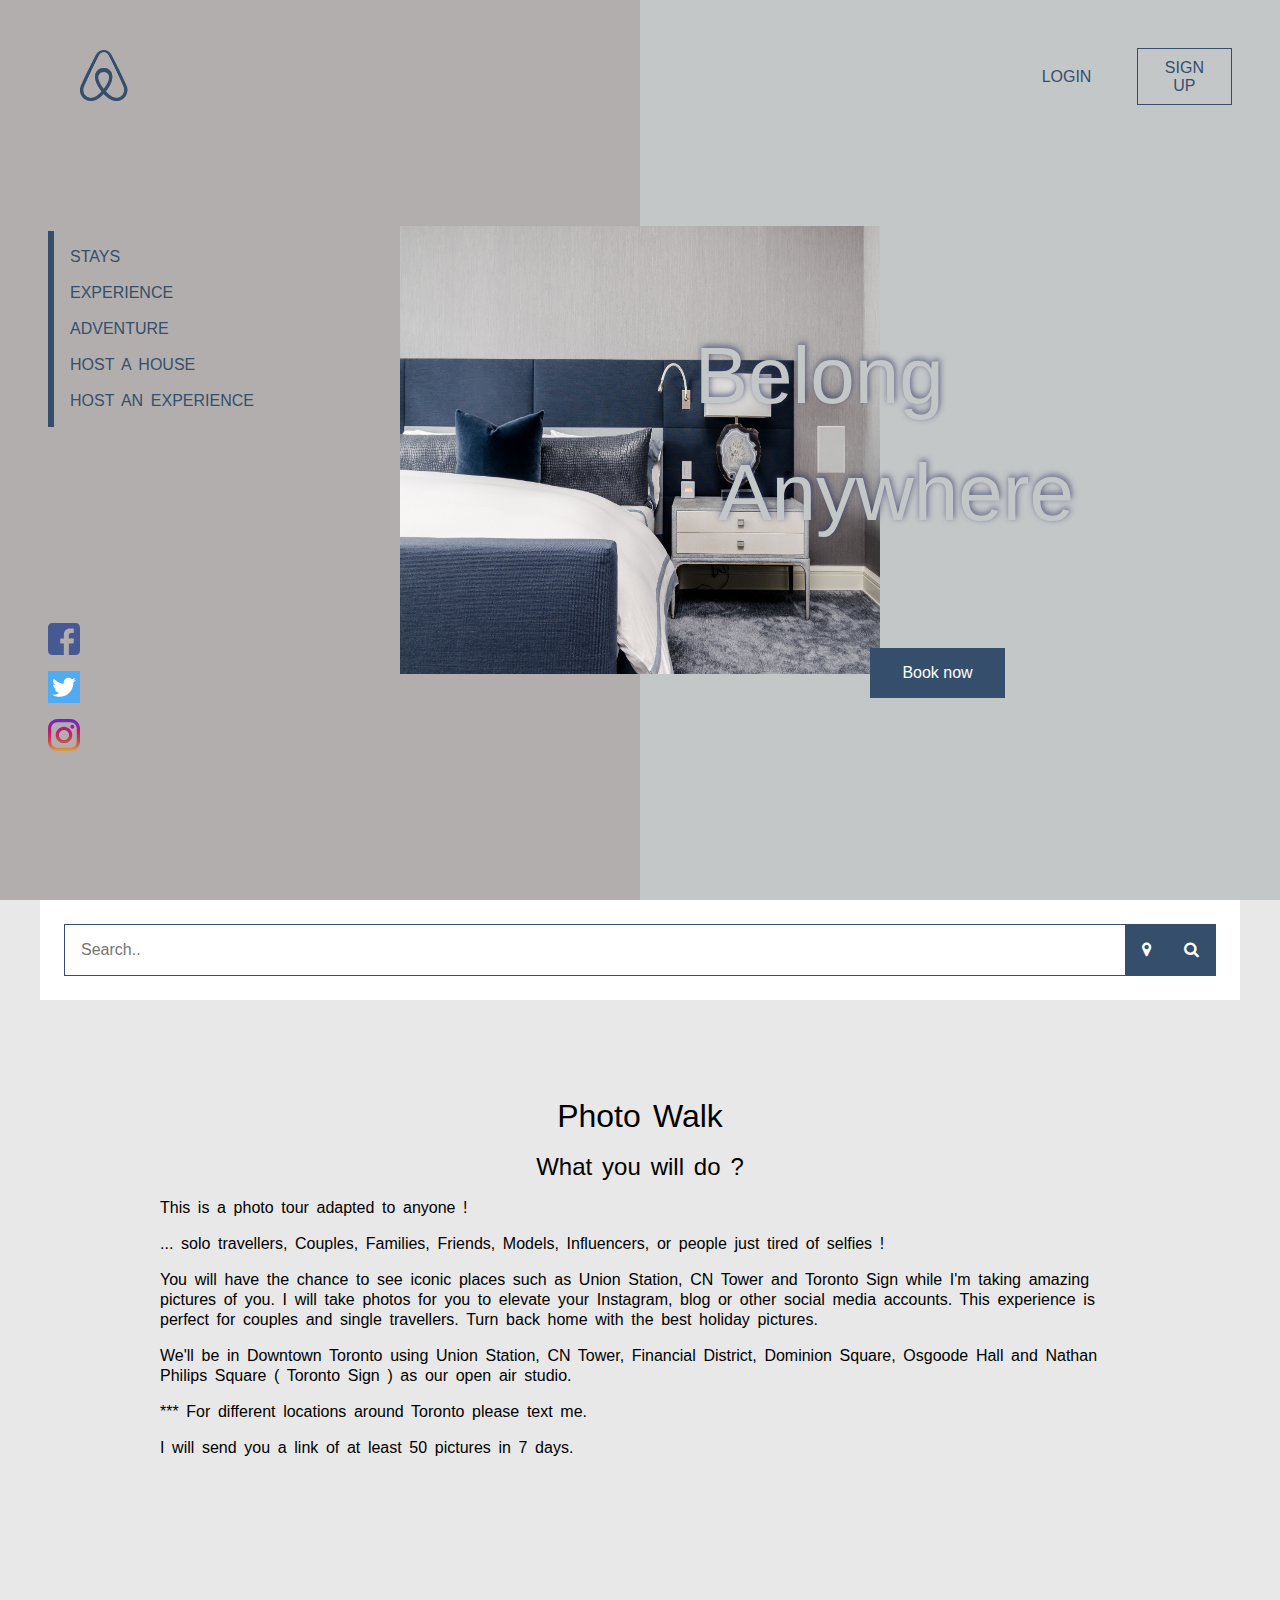
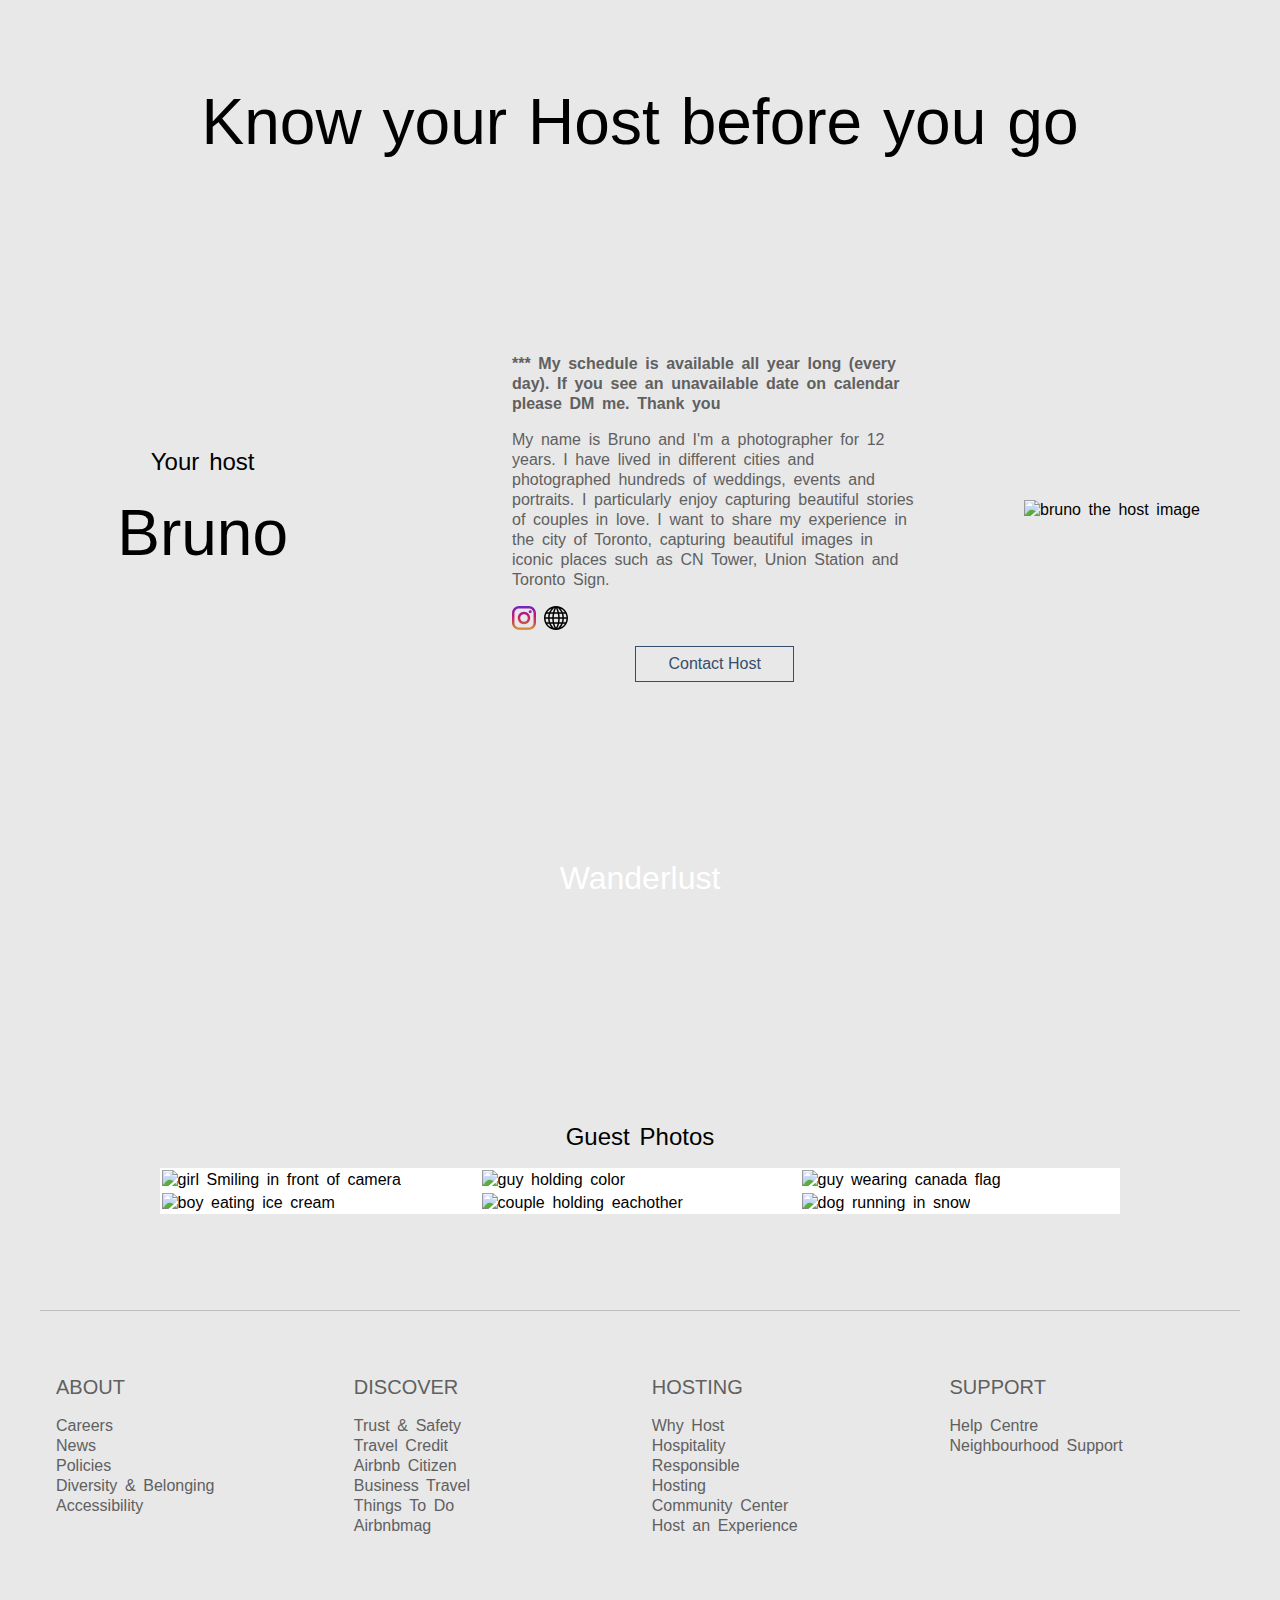
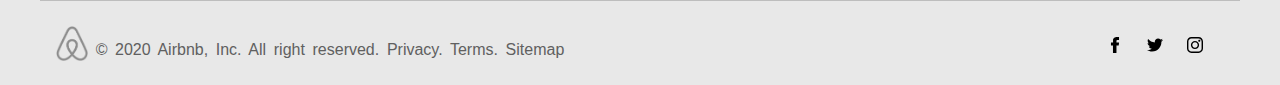
==== weekend_detail.html @ 945e9534 "image path has been changes" ====
<!doctype html>
<html lang="en">
	<head>
		<meta charset="utf-8">
        <meta name="viewport" content="width=device-width, initial-scale=1.0">
        
        <title>Vacation Rentals, Homes, Experiences &amp; Places - Airbnb</title>
        
		<meta name="author" content="[My name here]">
        
        <link rel="stylesheet" href="https://cdnjs.cloudflare.com/ajax/libs/font-awesome/4.7.0/css/font-awesome.min.css">
        <link rel="icon" href="images/favicon/favicon.ico" type="image/x-icon">
        
        <link rel="stylesheet" href="css/media_query.css">
        <link rel="stylesheet" href="css/reset.css">
        <link rel="stylesheet" href="css/reusable_classes.css">
		<link rel="stylesheet" href="css/default.css">
		<link rel="stylesheet" href="css/animation.css">

        <link rel="stylesheet" href="css/home.css">
        <link rel="stylesheet" href="css/weekend_detail.css">
	</head>
	<body>
        <header class="header">
			<img src="images/bluebed_sidetable_lamp.jpg" alt="blue bed, sidetable and lamp" class="header__banner-img">
					
				<div class="row">
				<section class="section-left">
					<a href="index.html" target="_blank"><img src="images/website_logo.png" alt="airbnb logo in footer and stands for air bed and breakfast" class="section-left__website-logo"></a>

						<div class="col">
							<nav class="row-2 navigation">
								<ul class="nav-menu">
									<li class="text-uppercase"><a href="#" target="_blank">stays</a></li>
									<li class="text-uppercase"><a href="#" target="_blank">experience</a></li>
									<li class="text-uppercase"><a href="#" target="_blank">adventure</a></li>
									<li class="text-uppercase"><a href="#" target="_blank">host a house</a></li>
									<li class="text-uppercase"><a href="#" target="_blank">host an experience</a></li>
								</ul>
							</nav>

							<ul class="row-2 section-left__social-media">
								<li><a href="https://www.facebook.com/airbnb" target="_blank"><img src="images/svg/facebook.svg" alt="facebook icon" class="head__social-icon"></a></li>
								<li><a href="https://twitter.com/airbnb" target="_blank"><img src="images/svg/twitter.svg" alt="twitter icon" class="head__social-icon"></a></li>
								<li><a href="https://www.instagram.com/airbnb/" target="_blank"><img src="images/svg/instagram.svg" alt="instagram icon" class="head__social-icon"></a></li>
							</ul>
					</div> <!--col-->
				</section> <!-- section left-->

				<section class="section-right">
					<nav>
						<ul class="row login_signup">
							<li class="col-2 text-uppercase"><a href="#">Login</a></li>
							<li class="col-2"><button class="btn-border login_signup-btn">Sign up</button></li>
						</ul>
					</nav>
					<p class="belong">Belong</p>
					<p class="anywhere">Anywhere</p>
					
					<button class="btn-color book_now-btn">Book now</button>
					
				</section> <!-- section right-->
			</div>
		</header> <!-- header-->


        <div class="page-wrapper-75em">
            <main class="main">
				<h1 class="text-center hidden">Air bed and breakfast</h1>
				<section class="search">
					<form class="row search__form" action="">
						<div class="search__input">
							<input type="text" placeholder="Search.." name="search">
						</div>
						
						<div class="location__button">
							<button type="submit" class="btn-color"><i class="fa fa-map-marker"></i></button>
						</div>
						
						<div class="search__button">
							<button type="submit" class="btn-color"><i class="fa fa-search"></i></button>
						</div>				
					</form> <!-- search form-->
				</section>	 <!-- search-->	
            </main> <!--main-->
        </div> <!-- page-wrapper-75em -->

       <section class="weekend">
            <h1 class="text-center">Photo Walk</h1>
                <div class="page-wrapper-60em">
                    <section class="what_you_do">
                        <h2 class="text-center">What you will do ?</h2>
                        
                        <p>This is a photo tour adapted to anyone ! </p>
                        <p>... solo travellers, Couples, Families, Friends, Models, Influencers, or people just tired of selfies !</p>

                        <p>You will have the chance to see iconic places such as Union Station, CN Tower and Toronto Sign while I'm taking amazing pictures of you. I will take photos for you to elevate your Instagram, blog or other social media accounts. This experience is perfect for couples and single travellers. Turn back home with the best holiday pictures.</p> 

                        <p>We'll be in Downtown Toronto using Union Station, CN Tower, Financial District, Dominion Square, Osgoode Hall and Nathan Philips Square ( Toronto Sign ) as our open air studio.</p>

                        <p>*** For different locations around Toronto please text me.</p>

                        <p>I will send you a link of at least 50 pictures in 7 days.</p>
                    </section> <!-- what you will do-->
                </div> <!-- page wrapper 40em-->

                <section class="parallax-one">
                        <h2 class="text-center font-size-xlg">Know your Host before you go</h2>
                </section> <!-- parallax one-->

                <div class="row host">
                    <section class="col-3 host__name"> 
                        <h2 class="font-size-md">Your host</h2>
                        <h3 class="font-size-xlg">Bruno</h3> 
                    </section> <!-- host name-->

                    <section class="col-3 host__intro"> 
                        <p class="font-weight-bold">*** My schedule is available all year long (every day). If you see an unavailable date on calendar please DM me. Thank you</p>
                        <p>My name is Bruno and I'm a photographer for 12 years. I have lived in different cities and photographed hundreds of weddings, events and portraits. I particularly enjoy capturing beautiful stories of couples in love. I want to share my experience in the city of Toronto, capturing beautiful images in iconic places such as CN Tower, Union Station and Toronto Sign.</p>

                        <p>
                            <a href="https://www.instagram.com/brunob.photography/" target="_blank"><img src="images/svg/instagram.svg" alt="instagram icon" class="host__social-media"></a>
                            <a href="https://www.brunob.photography/" target="_blank"><img src="images/svg/web.svg" alt="web globe icon" class="host__social-media"></a>
                        </p>
                        
                        <div class="text-center">
                            <button class="btn-border">Contact Host</button>
                        </div>
                    </section> <!-- host intro-->

                    <section class="col-3 host__img"> 
                        <img src="images/bruno_host.jpg" alt="bruno the host image">
                    </section> <!-- host img-->
            </div> <!-- host row-->

            <section class="parallax-two">
                <h2 class="text-center color-white font-size-lg">Wanderlust</h2>
            </section> <!-- parallax two-->
            
            <section class="page-wrapper-60em">
                <h2 class="text-center">Guest Photos</h2>
                    <div class="row guest_photos">
                        <div class="col-3">
                            <img src="images/girl_smiling_camera.jpg" alt=" girl Smiling in front of camera">
                        </div>
                        <div class="col-3">
                            <img src="images/guy_cn_tower.jpg" alt="guy holding color">
                        </div>
                        
                        <!--div class="col-3">
                            <img src="images/guy_holding_mug.jpg" alt="guy holding mug">
                        </div-->
                        <div class="col-3">
                            <img src="images/guy_canada_flag.jpg" alt="guy wearing canada flag">
                        </div>
                    </div> <!-- row guest photos -->

                    <div class="row guest_photos">
                        <div class="col-3">
                            <img src="images/boy_eating.jpg" alt="boy eating ice cream">
                        </div>
                        <div class="col-3">
                            <img src="images/couple_holding_eachother.jpg" alt="couple holding eachother">
                        </div>
                        <div class="col-3">
                            <img src="images/cute_little_dog.jpg" alt="dog running in snow">
                        </div>
                    </div> <!-- row guest photos -->
            </section> <!--page-wrapper-60em -->

        </section> <!--weekend --->
        
        <div class="page-wrapper-75em">
        <footer class="footer">
            <div class="row footer__nav">
                <section class="col-4">
                    <h3 class="text-uppercase"><a href="#" target="_blank">about</a></h3>
                    <nav>
                        <ul>
                            <li><a href="#" target="_blank">Careers</a></li>
                            <li><a href="#" target="_blank">News</a></li>
                            <li><a href="#" target="_blank">Policies</a></li>
                            <li><a href="#" target="_blank">Diversity & Belonging</a></li>
                            <li><a href="#" target="_blank">Accessibility</a></li>
                        </ul>
                    </nav>
                </section>
                
                <section class="col-4">
                    <h3 class="text-uppercase"><a href="#" target="_blank">discover</a></h3>
                    <nav>
                        <ul>
                            <li><a href="#" target="_blank">Trust & Safety</a></li>
                            <li><a href="#" target="_blank">Travel Credit</a></li>
                            <li><a href="#" target="_blank">Airbnb Citizen</a></li>
                            <li><a href="#" target="_blank">Business Travel</a></li>
                            <li><a href="#" target="_blank">Things To Do</a></li>
                            <li><a href="#" target="_blank">Airbnbmag</a></li>
                        </ul>
                    </nav>
                </section>

                <section class="col-4">
                    <h3 class="text-uppercase"><a href="#" target="_blank">hosting</a></h3>
                    <nav>
                        <ul>
                            <li><a href="#" target="_blank">Why Host</a></li>
                            <li><a href="#" target="_blank">Hospitality</a></li>
                            <li><a href="#" target="_blank">Responsible</a></li>
                            <li><a href="#" target="_blank">Hosting</a></li>
                            <li><a href="#" target="_blank">Community Center</a></li>
                            <li><a href="#" target="_blank">Host an Experience</a></li>
                        </ul>
                    </nav>
                </section>

                <section class="col-4">
                    <h3 class="text-uppercase"><a href="#" target="_blank">support</a></h3>
                    <nav>
                        <ul>
                            <li><a href="#" target="_blank">Help Centre</a></li>
                            <li><a href="#" target="_blank">Neighbourhood Support</a></li>
                        </ul>
                    </nav>
                </section>
            </div> <!-- row-->

            <section class="row copyright_social-media">
                    <div class="col-2-large">
                        <a href="index.html" target="_blank"><img src="images/website_logo_airbnb_footer.png" alt="airbnb logo in footer and stands for air bed and breakfast" class="footer__website-logo"></a>
                        <span>&copy; 2020 Airbnb, Inc. All right reserved.</span>
                        <span class="margin-0">
                            <a href="#" target="_blank">Privacy.</a> 
                            <a href="#" target="_blank">Terms.</a> 
                            <a href="#" target="_blank">Sitemap</a>
                        </span>
                
                    </div>

                    <div class="col-2-x-small">
                        <ul class="footer__social_media row">
                            <li class="col-3"><a href="https://www.facebook.com/airbnb" target="_blank"><img src="images/svg/facebook_footer.svg" alt="facebook icon" class="footer__social-icon"></a></li>
                            <li class="col-3"><a href="https://twitter.com/airbnb" target="_blank"><img src="images/svg/twitter_footer.svg" alt="twitter icon" class="footer__social-icon"></a></li>
                            <li class="col-3"><a href="https://www.instagram.com/airbnb/" target="_blank"><img src="images/svg/instagram_footer.svg" alt="instagram icon" class="footer__social-icon"></a></li>
                        </ul>
                    </div>
            </section> <!-- row copyright_social-media-->
        </footer> <!--footer-->
    </div> <!-- page-wrapper-75em-->
</body>
</html>
---- css/media_query.css ----
/* media queries to make the website responsive*/


/*iphone 6/7/8 plus */
@media only screen and (max-width:  500px){

    .header{
        position: relative;
        height: 100vh !important; 
        background-image: linear-gradient(90deg, rgba(191,191,191,0.5357493339132529) 0%, rgba(53,78,108,0.5329482134650736) 0%),url(../images/living_room.jpg); 
        background-repeat: no-repeat;
        background-size: cover;
    }
    .book_now-btn-mb { display: block !important; }
    
    .website_fullform{ display: block !important; }

    .header .section-left, .header .section-right, .header__banner-img{display: none;}
    
    .page-wrapper-75em{ max-width: 90% !important; }

    .places .row, .weekend .row, .footer .row{ display: block; }

    .adventure{ display: block !important;}

    .footer__nav{ display: none !important;}

    .copyright_social-media{ text-align: center;}

    .col-2-large span{ display: block;}
    
    .col-2-x-small .row{ display: flex !important;}


}
---- css/reusable_classes.css ----
/* all the  resuable classes for the entire website*/


.hidden{ display: none; margin: -10000px; }

.page-wrapper-75em{ max-width: 75em; margin: 0 auto; }

.page-wrapper-60em{ max-width: 60em; margin: 0 auto;}

.page-wrapper-40em{ max-width: 40em; margin: 0 auto;}



/***** flex coloumns *****/
/*column self-note -> change  class name row to col and visa versa for col class*/
.row{ display: flex; justify-content: space-between;}
 
.col-2{ flex-basis: calc(96% / 2);  margin: 2em 0 2em 0; }

.col-2-x-small{ flex-basis: 10%;  margin: 2em 0 2em 0; }

.col-2-large { flex-basis: 90%;  margin: 2em 0 2em 0;}

.col-3{ flex-basis: calc(95% / 3); margin: 2em 0 2em 0; }

.col-3-large{ flex-basis: 30%;  margin: 2em 0 2em 0; }

.col-4{ flex-basis: calc(94% / 4);  margin: 2em 0 2em 0; }

.col-5{ flex-basis: calc(99% / 5);  margin: 2em 0 2em 0; }

/*rows*/
.col{ display: flex; flex-direction: column; justify-content:space-between; height:65%;}


/***** typography *****/
a:hover{font-weight: bolder;}

.text-center{text-align: center; }

.text-uppercase{ text-transform: uppercase; }

.font-size-small{ font-size: .7em; }

.font-size-mid{ font-size: 1em; }

.font-size-lg{ font-size: 2em;}

.font-size-xlg{ font-size: 4em;}

.font-weight-bold{ font-weight: bold;}

.letter-spacing{ letter-spacing: 1em; } 

.word_spacing { word-spacing: 2em;}

/***** color *****/
.color-white{ color:var(--col-white); }

.color-bay-of-many{ color:#354e6c !important; }

.color-dim-gray{ color:#606060; }


/***** border *****/
.border-bottom{ border-bottom: .1em solid var(--col-dim-gray); margin: .2em 0 .2em 0; }

.border-top{ border-top: .1em solid rgb(238, 235, 235); }

/***** buttons *****/

.btn-border{
  border: .1em solid var(--col-bay-of-many);
  background-color: transparent;
  color: var(--col-bay-of-many);

  padding: .5em 2em .5em 2em;
  
  transition: all 1s ease-in-out;
  -webkit-transition: all 1s ease-in-out;
  -moz-transition: all 1s ease-in-out;
  -ms-transition: all 1s ease-in-out;
  -o-transition: all 1s ease-in-out;
}

.btn-border:hover{
    cursor: pointer;
    background-color: var(--col-bay-of-many);
    color:var(--col-white);
}

.btn-color{
  border: none;
  background-color:var(--col-bay-of-many);
  color:var(--col-white);
  
  padding: 1em 2em 1em 2em;

  transition: all 1s ease-in-out;
  -webkit-transition: all 1s ease-in-out;
  -moz-transition: all 1s ease-in-out;
  -ms-transition: all 1s ease-in-out;
  -o-transition: all 1s ease-in-out;
}

.btn-color:hover{
  cursor: pointer;
  border: .1em solid var(--col-bay-of-many);
  background-color: transparent;
  color: var(--col-bay-of-many);

}
/***** margin *****/
.margin-0{ margin:0 }

.margin-top-small{ margin:2em 0 .6em 0;}
---- css/default.css ----
/*
some defualt styling such as, scrollbar, body tag, font family and resettig few elements
sections such
header, main, footer
*/

/*importing google fonts*/
/*@import url('https://fonts.googleapis.com/css?family=Sulphur+Point&display=swap'); font-family: 'Sulphur Point', sans-serif;*/
/*@import url('https://fonts.googleapis.com/css?family=Bad+Script&display=swap'); font-family: 'Bad Script', cursive;*/

@import url('https://fonts.googleapis.com/css?family=Oswald:300,400,700'); /* font-family:'Oswald', sans-serif; */

/*ressuable values to be use*/

:root{
    --col-white:#fff;
    --col-silver:#bfbfbf;

    --col-black:#000;

    --col-dim-gray:#606060;
    --col-hit-grey:#A9AAAA;
    --colo-Gainsboro:#e8e8e8;
    --col-dark-grey:#b2aead;
    --col-iron:#c4c7c8;

    --col-bay-of-many:#354e6c;

    --margin-top:6em 0 0 0; 
  }

/*----------------------------------------------*/
/* BODY */
/*----------------------------------------------*/
body{
    color: #000;
    font-family:'Source Sans Pro', sans-serif;
    word-spacing: .2em;

    background-color: var(--colo-Gainsboro);

}
/*total width of scroll bar*/
::-webkit-scrollbar{ width: 8px; }

/* color of track */
::-webkit-scrollbar-track{ background-color: var(--col-hit-grey); }
  
/* scrollbar */
::-webkit-scrollbar-thumb{ background-color: var(--col-bay-of-many); }

/* scrollbar hover*/
::-webkit-scrollbar-thumb:hover{ background-color: var(--col-lemon-grass); }

/*----------------------------------------------*/
/* RESET OVERWRITTING */
/*----------------------------------------------*/
h1,h2,h3,h4,h5,h6{font-weight: normal;}

a{text-decoration: none;}


/*----------------------------------------------*/
/* HEADER*/
/*----------------------------------------------*/
.header{height: 100vh; position: relative;}

.header__banner-img{
  position: absolute;
  content: "";
  top: 50%;
  left: 50%;
  transform: translate(-50%, -50%);

  width: 30em;
  height: 28em;
}
.book_now-btn-mb { 
  display: none;
  position: absolute; 
  content: ""; top:50%; 
  margin: 1em;
}

.book_now-btn-mb:hover {  
  border: .1em solid var(--col-white) !important;
  background-color: transparent !important;
  color: var(--col-white) !important;
}

.website_fullform{ 
  display: none; margin: 0;
  position: absolute; 
  content: ""; 
  top:65%; 
  font-size: 4em; 
  color: var(--col-white); 
  padding: .2em !important;
}

.section-left
{
  background-color: var(--col-dark-grey);
  margin: 0 !important;
  padding: 3em 3em 1em 3em;
  width: 100%;
  height: 100vh;
  }

.section-left__website-logo{ max-width: 3em;  margin: auto 2em 8em 2em; }

.navigation{  border-left: .4em solid var(--col-bay-of-many); }

.nav-menu li { margin: 1em; }

.nav-menu a{ color: var(--col-bay-of-many); }

.head__social-icon{ width: 2em; margin: .5em auto; transition: all 1s; -webkit-transition: all 1s; -moz-transition: all 1s; -ms-transition: all 1s; -o-transition: all 1s; }

.head__social-icon:hover{ width: 2.5em; }
.section-right{
  background-color: var(--col-iron);
  margin: 0 !important;
  padding: 3em 3em 2em 3em;

  width: 100%;
  height: 100vh;
  }
.login_signup{ justify-content:flex-end !important; align-items: center;  margin: 0;}

.login_signup li{flex-basis: calc(35% / 2) !important; margin: 0;}

.login_signup a{ color: var(--col-bay-of-many); }

.login_signup-btn{  text-transform: uppercase; padding: .6em 1.2em .6em 1.2em !important; }

.belong{
  position: absolute;
  content: "";
  top: 40%;
  left: 64%;
  transform: translate(-50%, -50%);

  color:var(--col-iron);
  text-shadow: 1px -2px 6px rgba(49, 58, 102, 0.75); /*6px 6px 6px rgba(0,0,0,0.75);*/
  font-size: 5em;
  
}
.anywhere{
position: absolute;
content: "";
top: 53%;
left: 70%;
transform: translate(-50%, -50%);

color:var(--col-iron);
text-shadow: 1px -2px 6px rgba(49, 58, 102, 0.75); /*6px 6px 6px rgba(0,0,0,0.75);*/
font-size: 5em;
}

.book_now-btn{ position: absolute; content: ""; left: 68%; top:72%; }

/*----------------------------------------------*/
/* FOOTER*/
/*----------------------------------------------*/
.main{ 
  padding:1.5em;
  background-color: var(--col-white); 
  /*box-shadow: 7px 7px 35px 4px rgba(132, 131, 131, 0.45);
  -moz-box-shadow: 7px 7px 35px 4px rgba(132, 131, 131, 0.45);
  -webkit-box-shadow: 7px 7px 35px 4px rgba(132, 131, 131, 0.45);*/
}
.search__form{ justify-content: end !important; margin: 0 !important; }

.search__input{ flex-basis: 94%; }

.location__button{ flex-basis: 3%; }

.search__button{ flex-basis: 3%; }

.search__form input[type=text] {
  border: .1em solid var(--col-bay-of-many);
  padding: 1em;
  float: left;
  width: 100%;
}

.search__form button { padding: 1em; border: .1em solid var(--col-bay-of-many); border-left: none; }

/*----------------------------------------------*/
/* FOOTER*/
/*----------------------------------------------*/
.footer{
  margin: var(--margin-top) ;
  border-top: 1px solid rgb(189, 189, 189);
  box-sizing: border-box;
  color:var(--col-dim-gray);
}
.footer a{ color:var(--col-dim-gray); }

.footer a:hover{ font-weight: bolder; color:var(--col-bay-of-many); }

.footer__nav{ padding: 1em; }

.copyright_social-media{ padding: 1em;  border-top: 1px solid rgb(189, 189, 189); align-items: center;}

.copyright_social-media .col-2-large{margin: 0 !important; }

.copyright_social-media .col-2-x-small{margin: 0 !important; }

.copyright_social-media .col-3{margin: 0 !important; }

.footer__website-logo{ max-width: 2em; }

.footer__social-icon{ max-width: 1em; }
---- css/animation.css ----
/* animation of the website*/
---- css/home.css ----
/* A stylig for index page*/


/*-----------------------------------------------*/
/* FORM*/
/*----------------------------------------------*/

  .booking_form{ text-align: center; }

  .booking_form .form-control input{ padding: 1em 2em 1em 2em; border:.1em solid #354e6cc0;}

  .booking_form .form__search-btn{padding:1em 3em 1em 3em !important ;}

/*----------------------------------------------*/
/* PLACES */
/*----------------------------------------------*/
.places{ margin: var(--margin-top); }

.places__video { max-width: 100%; clip-path: polygon(0 0, 100% 0, 100% 86%, 0% 100%); }

.explore{ text-align: center; }

.explore-button{ padding: 1em 2em 1em 2em !important; }

/*----------------------------------------------*/
/* Weekend */
/*----------------------------------------------*/
.weekend{ margin: var(--margin-top) ;}
.weekend__box{
    background-color: var(--col-white);
    -webkit-box-shadow: 10px 10px 5px -9px rgba(191,191,191,1);
    -moz-box-shadow: 10px 10px 5px -9px rgba(191,191,191,1);
    box-shadow: 10px 10px 5px -9px rgba(191,191,191,1);
    padding-bottom: 1em;
    box-sizing: border-box;
    }
.weekend__img{ display: block; max-width: 100%;  max-height: 100%; }

.rating_star{ max-width: 1.5em; }

/*----------------------------------------------*/
/* adventure */
/*----------------------------------------------*/
.adventure{ margin: var(--margin-top) ; align-items: center;}

.adventure__video{ max-width: 100%; clip-path: polygon(0 0, 100% 0, 100% 86%, 0% 100%); }
---- css/weekend_detail.css ----
/* styling for weekend.html file */
.weekend_main{ margin: .6em; }

/*-----------------------------------------------*/
/* PARALLAX*/
/*----------------------------------------------*/

.parallax-one{
    margin: 5em 0 0 0;
    padding: 10%;
   
    width: 100%;
    background-image: url(../images/group_people.jpg);
    background-attachment: fixed;
    background-repeat: no-repeat;
    background-position: bottom center;
    background-size: cover;
}

.parallax-two{
    margin: 0 0 5em 0;
    padding: 10%;
   
    width: 100%;
    background-image: url(../images/girl_siting_rock_river.jpg);
    background-attachment: fixed;
    background-repeat: no-repeat;
    background-position: bottom center;
    background-size: cover;
}
/*-----------------------------------------------*/
/* HOST*/
/*----------------------------------------------*/
.host{ align-items: center !important; }

.host__name{ text-align: center; }

.host__intro{ color:var(--col-dim-gray); }

.host__social-media{ max-width: 1.5em; }

.host__img{ flex-basis: 20% !important; }


/*-----------------------------------------------*/
/* GUEST IMAGE*/
/*----------------------------------------------*/
.guest_photos{ background-color: var(--col-white); }

.guest_photos .col-3{ margin: .1em !important; flex-basis: calc(100%/3); }
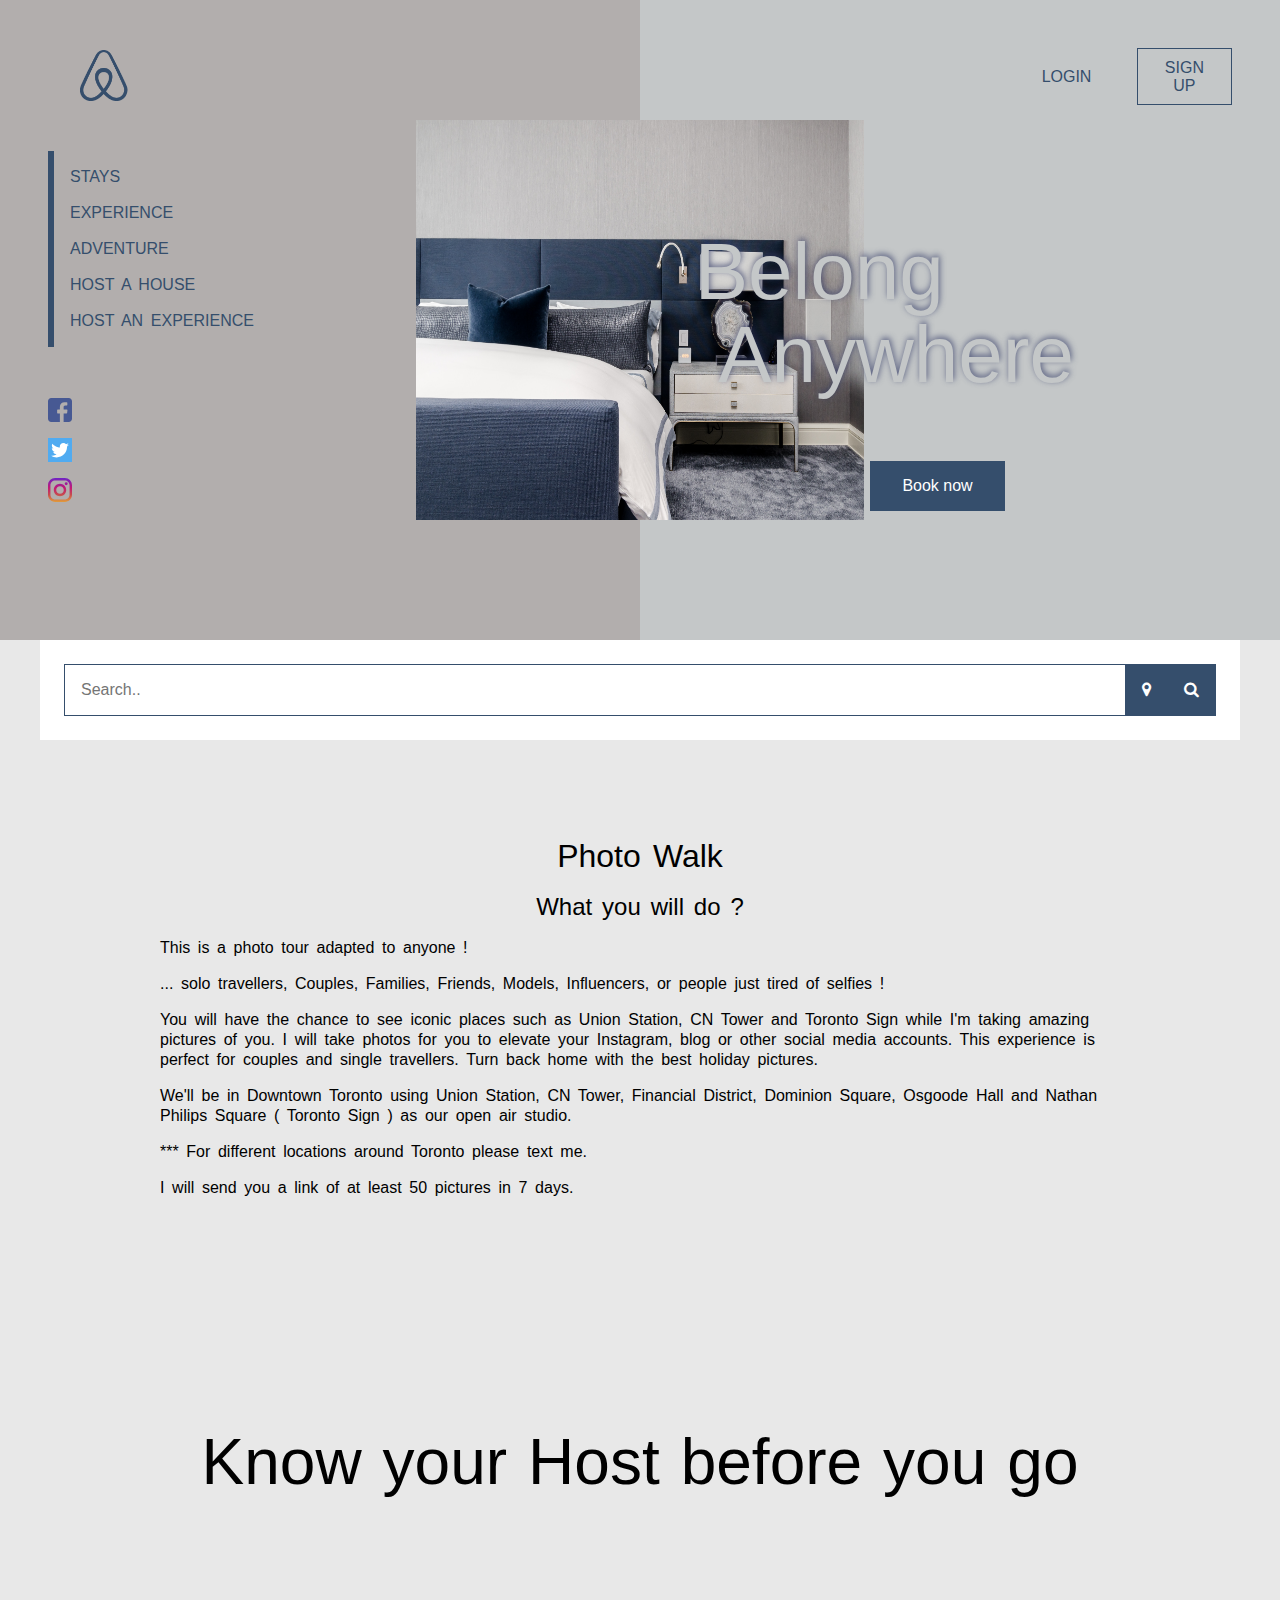
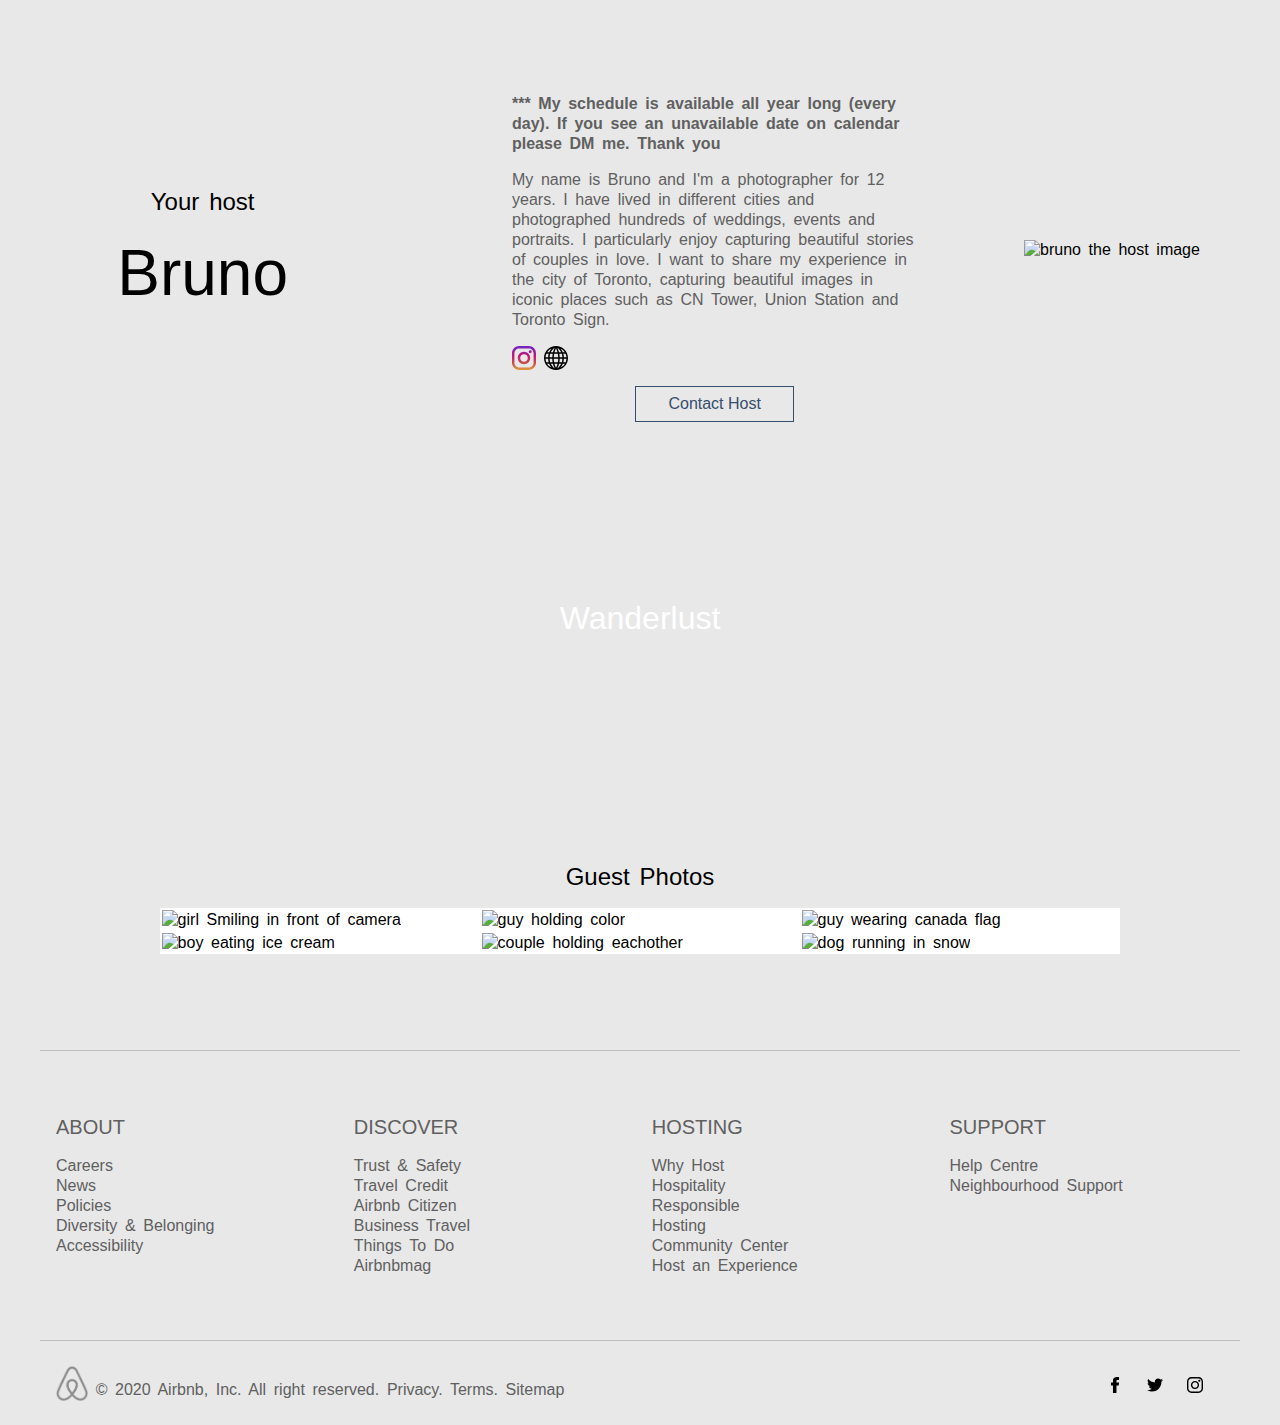
==== commit bcc6fc6c: "header changed and responsiveness of the website added for smaller screens" ====
--- a/weekend_detail.html
+++ b/weekend_detail.html
@@ -23,7 +23,9 @@
 	<body>
         <header class="header">
 			<img src="images/bluebed_sidetable_lamp.jpg" alt="blue bed, sidetable and lamp" class="header__banner-img">
-					
+
+
+			<p class="website_fullform">Air, <span class="bed">bed</span><br> <span class="and">and</span><br> <span class="breakfast">Breakfast</span></p>
 				<div class="row">
 				<section class="section-left">
 					<a href="index.html" target="_blank"><img src="images/website_logo.png" alt="airbnb logo in footer and stands for air bed and breakfast" class="section-left__website-logo"></a>
@@ -58,11 +60,10 @@
 					<p class="anywhere">Anywhere</p>
 					
 					<button class="btn-color book_now-btn">Book now</button>
-					
+				
 				</section> <!-- section right-->
 			</div>
 		</header> <!-- header-->
-
 
         <div class="page-wrapper-75em">
             <main class="main">
--- a/css/media_query.css
+++ b/css/media_query.css
@@ -1,12 +1,32 @@
 /* media queries to make the website responsive*/
+@media only screen and (max-width: 900px){
+    .page-wrapper-75em{ max-width: 45em !important; margin: 0 auto; }
 
+    .login_signup li {flex-basis: calc(100% / 2); }
+    
+    .header__banner-img{ max-width: 20em;  height: 20em !important; }
+    
+    .belong{ display: none; }
 
+    .anywhere{ display: none; }
+}
+
+@media only screen and (max-width: 696px){
+    .page-wrapper-75em{ max-width: 40em !important; margin: 0 auto; }
+
+    .login_signup li {flex-basis: calc(100% / 2); }
+    
+    .header__banner-img{ max-width: 10em;  height: 10em !important; }
+    
+    .belong{ display: none; }
+
+    .anywhere{ display: none; }
+}
 /*iphone 6/7/8 plus */
-@media only screen and (max-width:  500px){
+@media only screen and (max-width: 500px){
 
     .header{
         position: relative;
-        height: 100vh !important; 
         background-image: linear-gradient(90deg, rgba(191,191,191,0.5357493339132529) 0%, rgba(53,78,108,0.5329482134650736) 0%),url(../images/living_room.jpg); 
         background-repeat: no-repeat;
         background-size: cover;
@@ -32,4 +52,11 @@
     .col-2-x-small .row{ display: flex !important;}
 
 
+}
+@media only screen and (max-width: 300px){
+    .website_fullform{ 
+        font-size: 2em !important; 
+      }
+
+
 }--- a/css/reusable_classes.css
+++ b/css/reusable_classes.css
@@ -1,5 +1,6 @@
 /* all the  resuable classes for the entire website*/
 
+.none { display: none;}
 
 .hidden{ display: none; margin: -10000px; }
 
@@ -68,7 +69,7 @@
 .border-top{ border-top: .1em solid rgb(238, 235, 235); }
 
 /***** buttons *****/
-
+.btn-border:focus, .btn-color:focus{ outline: none;}
 .btn-border{
   border: .1em solid var(--col-bay-of-many);
   background-color: transparent;
--- a/css/default.css
+++ b/css/default.css
@@ -63,7 +63,7 @@
 /*----------------------------------------------*/
 /* HEADER*/
 /*----------------------------------------------*/
-.header{height: 100vh; position: relative;}
+.header{/*height: 100vh;*/ position: relative;}
 
 .header__banner-img{
   position: absolute;
@@ -72,8 +72,8 @@
   left: 50%;
   transform: translate(-50%, -50%);
 
-  width: 30em;
-  height: 28em;
+  width: 28em;
+  height: 25em;
 }
 .book_now-btn-mb { 
   display: none;
@@ -90,9 +90,6 @@
 
 .website_fullform{ 
   display: none; margin: 0;
-  position: absolute; 
-  content: ""; 
-  top:65%; 
   font-size: 4em; 
   color: var(--col-white); 
   padding: .2em !important;
@@ -104,10 +101,11 @@
   margin: 0 !important;
   padding: 3em 3em 1em 3em;
   width: 100%;
-  height: 100vh;
+  height: 40em;
+ /* height: 100vh;*/
   }
 
-.section-left__website-logo{ max-width: 3em;  margin: auto 2em 8em 2em; }
+.section-left__website-logo{ max-width: 3em;  margin: auto 2em 3em 2em; }
 
 .navigation{  border-left: .4em solid var(--col-bay-of-many); }
 
@@ -115,17 +113,13 @@
 
 .nav-menu a{ color: var(--col-bay-of-many); }
 
-.head__social-icon{ width: 2em; margin: .5em auto; transition: all 1s; -webkit-transition: all 1s; -moz-transition: all 1s; -ms-transition: all 1s; -o-transition: all 1s; }
-
-.head__social-icon:hover{ width: 2.5em; }
-.section-right{
-  background-color: var(--col-iron);
-  margin: 0 !important;
-  padding: 3em 3em 2em 3em;
-
-  width: 100%;
-  height: 100vh;
-  }
+.head__social-icon{ width: 1.5em; margin: .5em auto; transition: all 1s; -webkit-transition: all 1s; -moz-transition: all 1s; -ms-transition: all 1s; -o-transition: all 1s; }
+
+.head__social-icon:hover{ width: 3em; }
+
+.section-right{ background-color: var(--col-iron);  margin: 0 !important; padding: 3em 3em 2em 3em; width: 100%;  height: 40em;
+ /* height: 100vh;*/ }
+ 
 .login_signup{ justify-content:flex-end !important; align-items: center;  margin: 0;}
 
 .login_signup li{flex-basis: calc(35% / 2) !important; margin: 0;}
--- a/css/home.css
+++ b/css/home.css
@@ -5,11 +5,11 @@
 /* FORM*/
 /*----------------------------------------------*/
 
-  .booking_form{ text-align: center; }
+  .booking_-form{ text-align: center; }
 
-  .booking_form .form-control input{ padding: 1em 2em 1em 2em; border:.1em solid #354e6cc0;}
+  .booking__form .form-control input{ padding: 1em 2em 1em 2em; border:.1em solid #354e6cc0;}
 
-  .booking_form .form__search-btn{padding:1em 3em 1em 3em !important ;}
+  .booking__form .form__search-btn{padding:1em 3em 1em 3em !important ;}
 
 /*----------------------------------------------*/
 /* PLACES */
